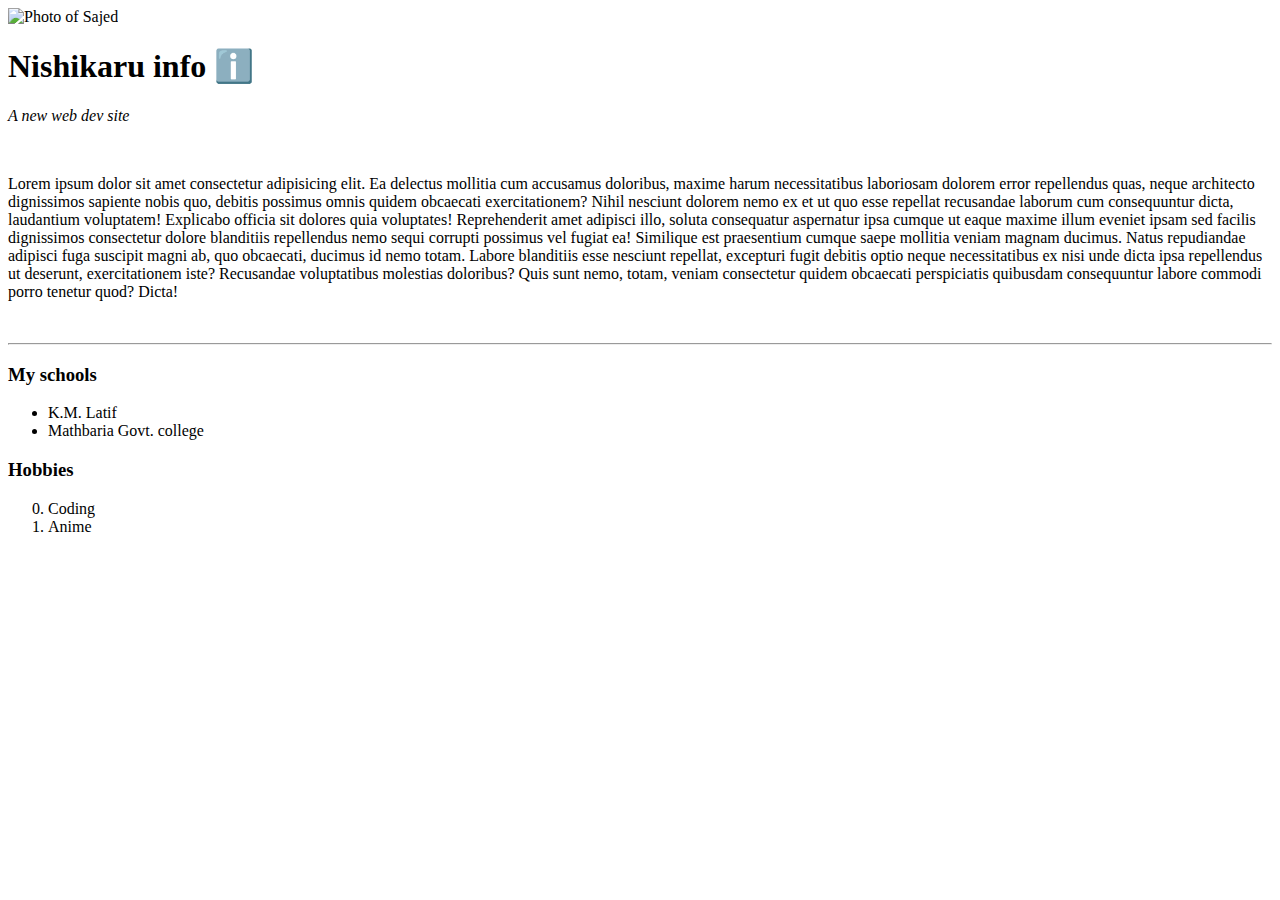
==== index.html @ 845283aa "Update index.html" ====
<!DOCTYPE html>
<html lang="en">
<head>
    <meta charset="UTF-8">
    <meta http-equiv="X-UA-Compatible" content="IE=edge">
    <meta name="viewport" content="width=device-width, initial-scale=1.0">
    <title>Nishikaru info ℹ️</title>
</head>
<body>
    <img src="https://scontent.fdac27-1.fna.fbcdn.net/v/t1.6435-1/p200x200/236550897_174730291323761_4196561080459261305_n.jpg?_nc_cat=110&ccb=1-5&_nc_sid=7206a8&_nc_eui2=AeGRBnj-Xs9xKxYV59binbY2ySxs28VkaBnJLGzbxWRoGSnUAIA9Ia1etmxQjfMm0Ed9lMRrKSbqd8_nGdO7nsxo&_nc_ohc=IU2oWKwTY3kAX-8Z233&_nc_ht=scontent.fdac27-1.fna&oh=f51d417b902d2ca067e2b8b85eae6267&oe=6186C6EC" alt="Photo of Sajed">
    <h1>Nishikaru info ℹ️</h1>
    <p><em>A new web dev site</em></p>
    <br>
    <p>Lorem ipsum dolor sit amet consectetur adipisicing elit. Ea delectus mollitia cum accusamus doloribus, maxime harum necessitatibus laboriosam dolorem error repellendus quas, neque architecto dignissimos sapiente nobis quo, debitis possimus omnis quidem obcaecati exercitationem? Nihil nesciunt dolorem nemo ex et ut quo esse repellat recusandae laborum cum consequuntur dicta, laudantium voluptatem! Explicabo officia sit dolores quia voluptates! Reprehenderit amet adipisci illo, soluta consequatur aspernatur ipsa cumque ut eaque maxime illum eveniet ipsam sed facilis dignissimos consectetur dolore blanditiis repellendus nemo sequi corrupti possimus vel fugiat ea! Similique est praesentium cumque saepe mollitia veniam magnam ducimus. Natus repudiandae adipisci fuga suscipit magni ab, quo obcaecati, ducimus id nemo totam. Labore blanditiis esse nesciunt repellat, excepturi fugit debitis optio neque necessitatibus ex nisi unde dicta ipsa repellendus ut deserunt, exercitationem iste? Recusandae voluptatibus molestias doloribus? Quis sunt nemo, totam, veniam consectetur quidem obcaecati perspiciatis quibusdam consequuntur labore commodi porro tenetur quod? Dicta!</p>
    <br>
    <hr size="2">
    <h3>My schools</h3>
    <ul>
        <li>K.M. Latif</li>
        <li>Mathbaria Govt. college</li>
    </ul>
    <h3>Hobbies</h3>
    <ol start="0">
        <li>Coding</li>
        <li>Anime</li>
    </ol>
</body>
</html>
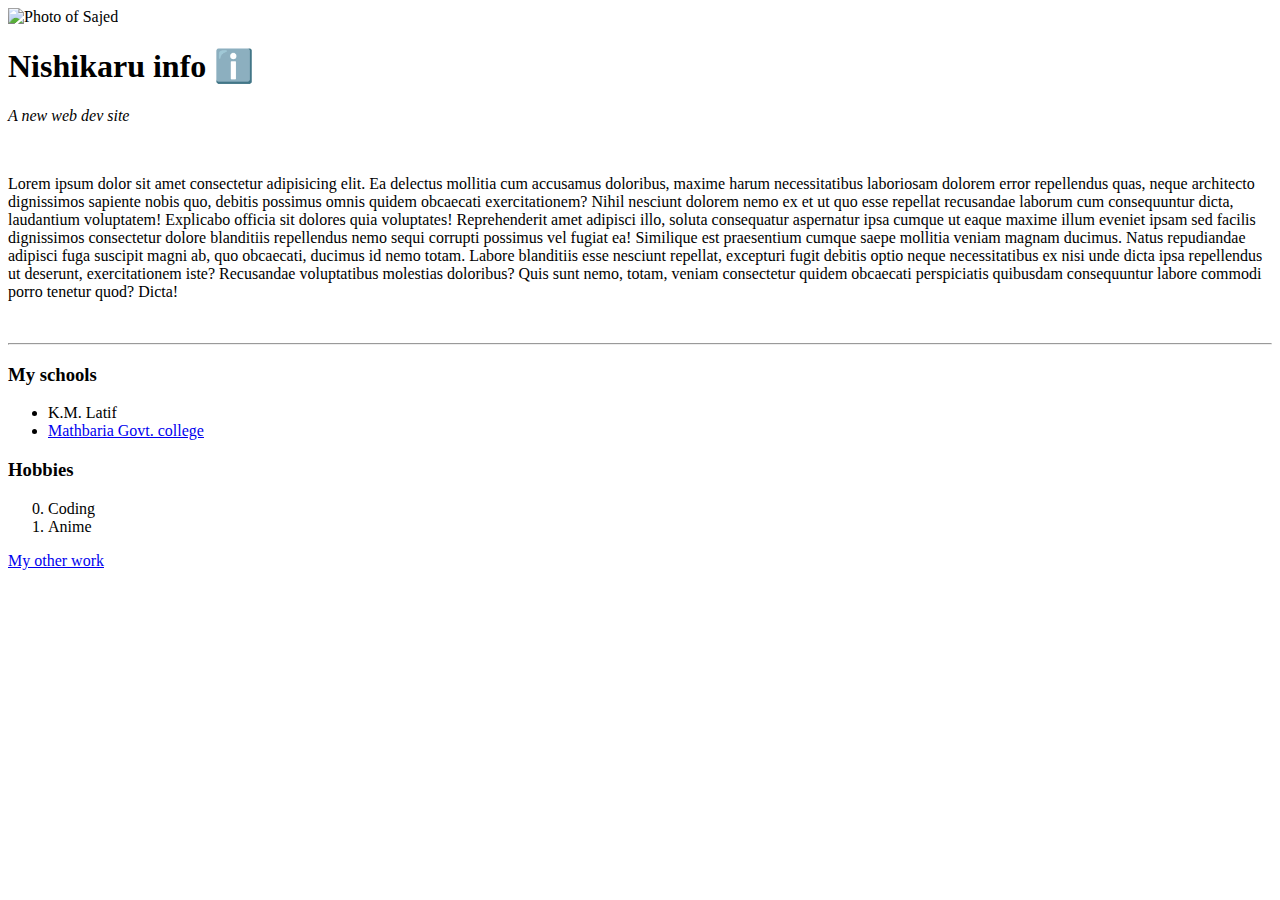
==== commit f3e4449f: "Update index.html" ====
--- a/index.html
+++ b/index.html
@@ -17,12 +17,13 @@
     <h3>My schools</h3>
     <ul>
         <li>K.M. Latif</li>
-        <li>Mathbaria Govt. college</li>
+        <li><a href="https://mathbariacollege.gov.bd/">Mathbaria Govt. college</a></li>
     </ul>
     <h3>Hobbies</h3>
     <ol start="0">
         <li>Coding</li>
         <li>Anime</li>
     </ol>
+    <a href="https://nishikaru.github.io/">My other work</a>
 </body>
 </html>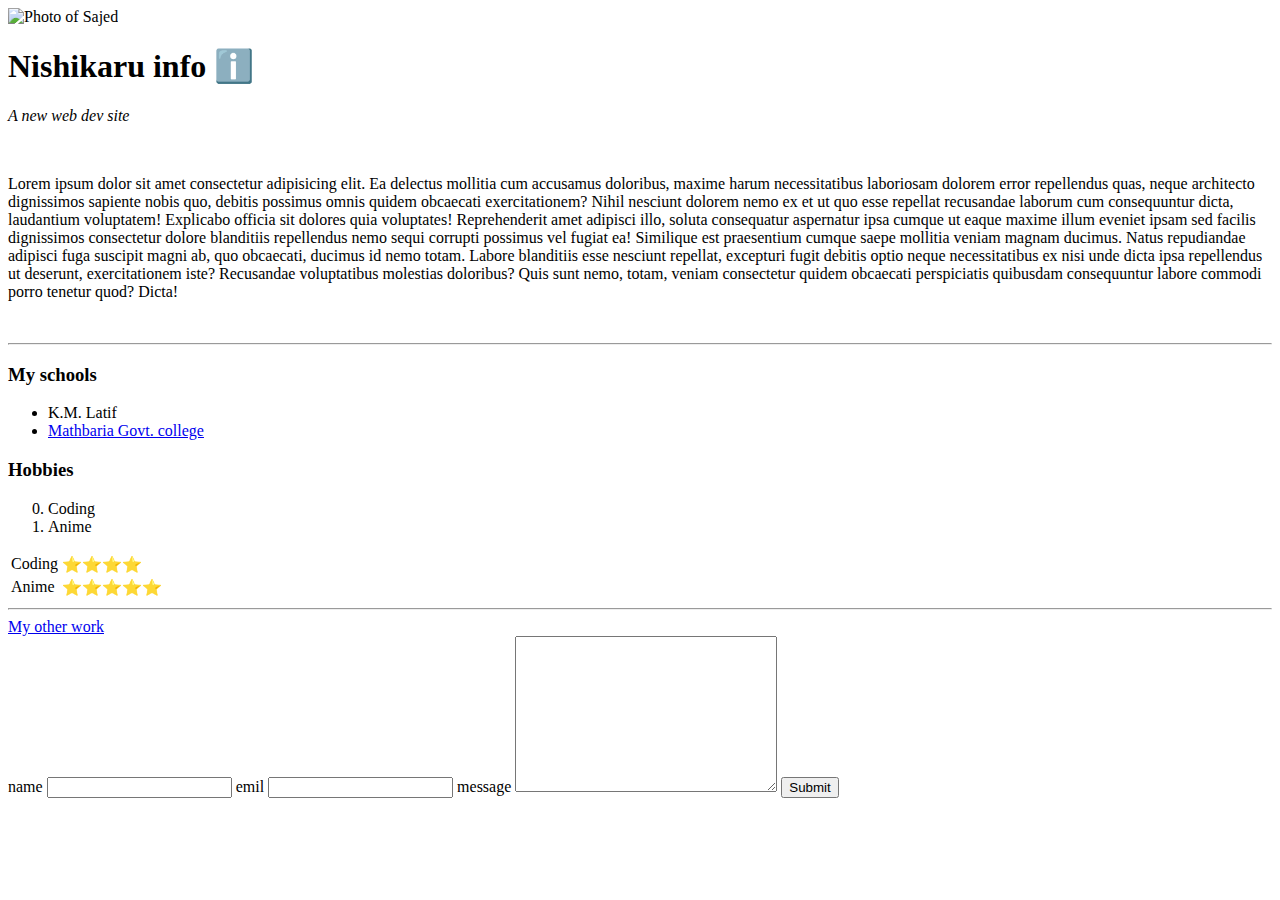
==== commit 8ab922e2: "Update index.html" ====
--- a/index.html
+++ b/index.html
@@ -24,6 +24,26 @@
         <li>Coding</li>
         <li>Anime</li>
     </ol>
+    <table>
+        <tr>
+            <td>Coding</td>
+            <td>⭐️⭐️⭐️⭐️</td>
+        </tr>
+        <tr>
+            <td>Anime</td>
+            <td>⭐️⭐️⭐️⭐️⭐️</td>
+        </tr>
+    </table>
+    <hr>
     <a href="https://nishikaru.github.io/">My other work</a>
+    <form action="mailto:mdsajed001@protonmail.com" enctype="text/plain" method="POST">
+    <label for="">name</label>
+    <input type="text" name="name">
+    <label for="">emil</label>
+    <input type="email" name="email">
+    <label for="">message</label>
+    <textarea name="message" id="" cols="30" rows="10"></textarea>
+    <input type="submit" name="">
+    </form>
 </body>
 </html>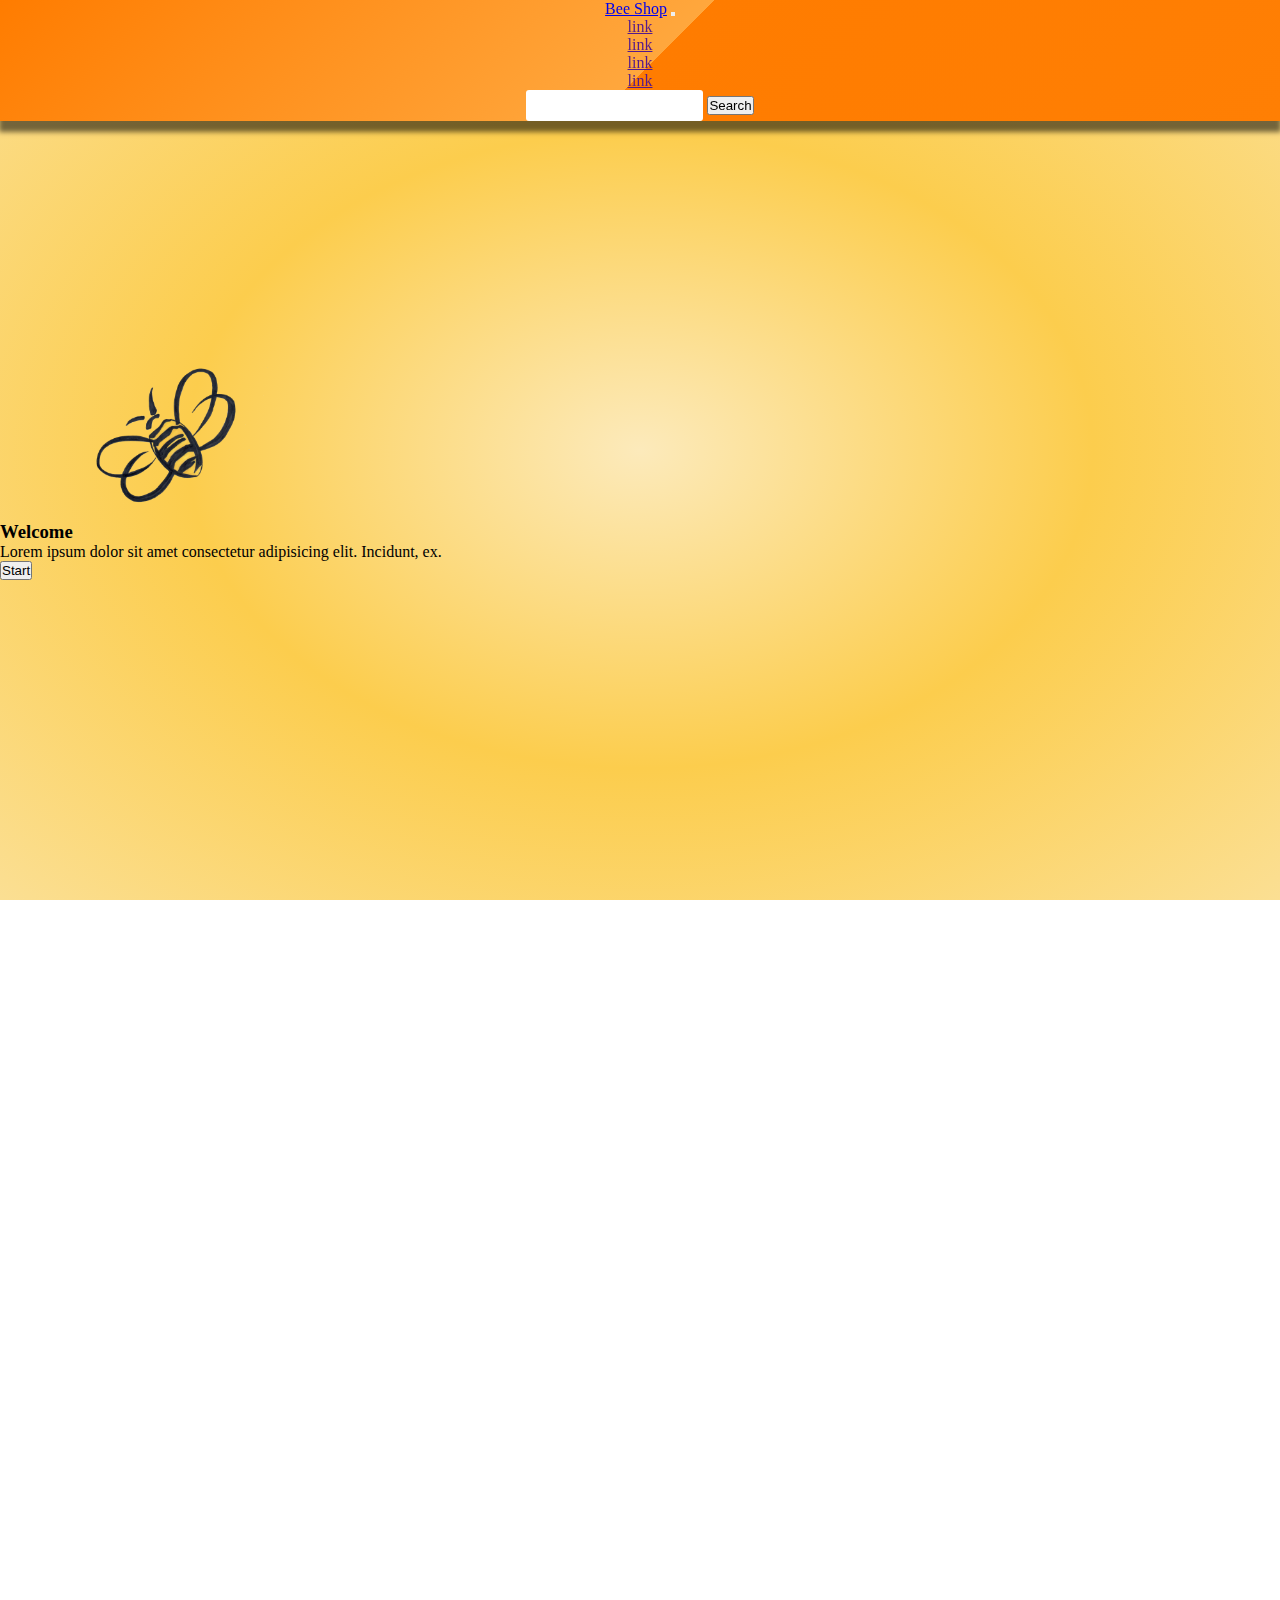
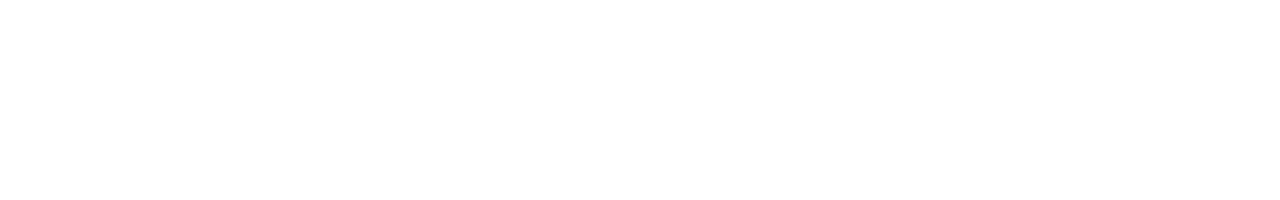
==== commit 34472293: "new site" ====
--- a/index.html
+++ b/index.html
@@ -1,49 +1,66 @@
 <!DOCTYPE html>
 <html lang="en">
 <head>
-    <meta charset="UTF-8">
-    <meta http-equiv="X-UA-Compatible" content="IE=edge">
-    <meta name="viewport" content="width=device-width, initial-scale=1.0">
-    <title>Nishikaru info ℹ️</title>
+  <meta charset="UTF-8">
+  <meta http-equiv="X-UA-Compatible" content="IE=edge">
+  <meta name="viewport" content="width=device-width, initial-scale=1.0">
+  <link rel="icon" href="./img/favicon.ico">
+  <link href="https://cdn.jsdelivr.net/npm/bootstrap@5.1.3/dist/css/bootstrap.min.css" rel="stylesheet" integrity="sha384-1BmE4kWBq78iYhFldvKuhfTAU6auU8tT94WrHftjDbrCEXSU1oBoqyl2QvZ6jIW3" crossorigin="anonymous">
+  <link rel="stylesheet" href="./css/style.css">
+  <title>Bee Shop</title>
 </head>
 <body>
-    <img src="https://scontent.fdac27-1.fna.fbcdn.net/v/t1.6435-1/p200x200/236550897_174730291323761_4196561080459261305_n.jpg?_nc_cat=110&ccb=1-5&_nc_sid=7206a8&_nc_eui2=AeGRBnj-Xs9xKxYV59binbY2ySxs28VkaBnJLGzbxWRoGSnUAIA9Ia1etmxQjfMm0Ed9lMRrKSbqd8_nGdO7nsxo&_nc_ohc=IU2oWKwTY3kAX-8Z233&_nc_ht=scontent.fdac27-1.fna&oh=f51d417b902d2ca067e2b8b85eae6267&oe=6186C6EC" alt="Photo of Sajed">
-    <h1>Nishikaru info ℹ️</h1>
-    <p><em>A new web dev site</em></p>
-    <br>
-    <p>Lorem ipsum dolor sit amet consectetur adipisicing elit. Ea delectus mollitia cum accusamus doloribus, maxime harum necessitatibus laboriosam dolorem error repellendus quas, neque architecto dignissimos sapiente nobis quo, debitis possimus omnis quidem obcaecati exercitationem? Nihil nesciunt dolorem nemo ex et ut quo esse repellat recusandae laborum cum consequuntur dicta, laudantium voluptatem! Explicabo officia sit dolores quia voluptates! Reprehenderit amet adipisci illo, soluta consequatur aspernatur ipsa cumque ut eaque maxime illum eveniet ipsam sed facilis dignissimos consectetur dolore blanditiis repellendus nemo sequi corrupti possimus vel fugiat ea! Similique est praesentium cumque saepe mollitia veniam magnam ducimus. Natus repudiandae adipisci fuga suscipit magni ab, quo obcaecati, ducimus id nemo totam. Labore blanditiis esse nesciunt repellat, excepturi fugit debitis optio neque necessitatibus ex nisi unde dicta ipsa repellendus ut deserunt, exercitationem iste? Recusandae voluptatibus molestias doloribus? Quis sunt nemo, totam, veniam consectetur quidem obcaecati perspiciatis quibusdam consequuntur labore commodi porro tenetur quod? Dicta!</p>
-    <br>
-    <hr size="2">
-    <h3>My schools</h3>
-    <ul>
-        <li>K.M. Latif</li>
-        <li><a href="https://mathbariacollege.gov.bd/">Mathbaria Govt. college</a></li>
-    </ul>
-    <h3>Hobbies</h3>
-    <ol start="0">
-        <li>Coding</li>
-        <li>Anime</li>
-    </ol>
-    <table>
-        <tr>
-            <td>Coding</td>
-            <td>⭐️⭐️⭐️⭐️</td>
-        </tr>
-        <tr>
-            <td>Anime</td>
-            <td>⭐️⭐️⭐️⭐️⭐️</td>
-        </tr>
-    </table>
-    <hr>
-    <a href="https://nishikaru.github.io/">My other work</a>
-    <form action="mailto:mdsajed001@protonmail.com" enctype="text/plain" method="POST">
-    <label for="">name</label>
-    <input type="text" name="name">
-    <label for="">emil</label>
-    <input type="email" name="email">
-    <label for="">message</label>
-    <textarea name="message" id="" cols="30" rows="10"></textarea>
-    <input type="submit" name="">
-    </form>
+  <section class="firstlook"> 
+    <div>
+      <nav class="cnav navbar navbar-expand-lg navbar-light">
+        <div class="container">
+          <a href="#" class="navbar-brand"> <i class="fab fa-forumbee"></i> Bee Shop</a>
+          <button class="navbar-toggler" type="button" data-bs-toggle="collapse" data-bs-target="#manu" aria-controls="navbarScroll" aria-expanded="false" aria-label="Toggle navigation">
+            <span class="navbar-toggler-icon"></span>
+          </button>
+          <div class="collapse navbar-collapse ms-auto" id="manu">
+            <ul class="navbar-nav ms-auto">
+              <li class="nav-item"><a class="nav-link" href="">link</a></li>
+              <li class="nav-item"><a class="nav-link" href="">link</a></li>
+              <li class="nav-item"><a class="nav-link" href="">link</a></li>
+              <li class="nav-item"><a class="nav-link" href="">link</a></li>
+            </ul>
+            <form action="">
+              <input class="cinput m-1" type="search">
+              <input class="btn btn-md btn-primary" type="submit" value="Search">
+            </form>
+          </div>
+        </div>
+      </nav>
+    </div>
+    <div>
+      <div class="container ">
+        <div class="cfirst">
+
+          <div class="row">
+            <div class="cmt col-lg-6">
+              <h3>  Welcome <img src="./img/bee-sticker--600x600.png" alt=""> </h3>
+              <p>Lorem ipsum dolor sit amet consectetur adipisicing elit. Incidunt, ex.</p>
+              <button class="btn btn-primary mb-5">
+                Start
+              </button>
+            </div>
+            <div class=" col-lg-6">
+              <img class="posterimg" src="https://images.pexels.com/photos/5632382/pexels-photo-5632382.jpeg?auto=compress&cs=tinysrgb&h=750&w=1260" alt="">
+            </div>
+          </div>
+        </div>
+          <div>
+            
+          </div>
+        </div>
+      </div>
+    </section>
+    <section class="seclook">
+
+  </section>
+  <script src="https://kit.fontawesome.com/9b41f117ce.js" crossorigin="anonymous"></script>
+  <script src="https://cdn.jsdelivr.net/npm/@popperjs/core@2.10.2/dist/umd/popper.min.js" integrity="sha384-7+zCNj/IqJ95wo16oMtfsKbZ9ccEh31eOz1HGyDuCQ6wgnyJNSYdrPa03rtR1zdB" crossorigin="anonymous"></script>
+<script src="https://cdn.jsdelivr.net/npm/bootstrap@5.1.3/dist/js/bootstrap.min.js" integrity="sha384-QJHtvGhmr9XOIpI6YVutG+2QOK9T+ZnN4kzFN1RtK3zEFEIsxhlmWl5/YESvpZ13" crossorigin="anonymous"></script>
 </body>
 </html>--- a/css/style.css
+++ b/css/style.css
@@ -0,0 +1,69 @@
+*{
+  margin: 0;
+  padding: 0;
+  box-sizing: border-box;
+  text-align: center;
+}
+
+/* firstlook.........................  */
+.firstlook{
+  height: auto;
+  min-height: 100vh;
+  background: #fceabb;
+background: -moz-radial-gradient(center, ellipse cover,  #fceabb 0%, #fccd4d 50%, #fbdf93 100%);
+background: -webkit-radial-gradient(center, ellipse cover,  #fceabb 0%,#fccd4d 50%,#fbdf93 100%);
+background: radial-gradient(ellipse at center,  #fceabb 0%,#fccd4d 50%,#fbdf93 100%);
+filter: progid:DXImageTransform.Microsoft.gradient( startColorstr='#fceabb', endColorstr='#fbdf93',GradientType=1 );
+
+}
+.fa-forumbee{
+  color: #fbdf93;
+}
+.cnav{
+  background: #ffb76b;
+background: -moz-linear-gradient(-45deg,  #ffb76b 0%, #ff7c00 0%, #ffa73d 51%, #ff7c00 51%, #ff7f04 100%);
+background: -webkit-linear-gradient(-45deg,  #ffb76b 0%,#ff7c00 0%,#ffa73d 51%,#ff7c00 51%,#ff7f04 100%);
+background: linear-gradient(135deg,  #ffb76b 0%,#ff7c00 0%,#ffa73d 51%,#ff7c00 51%,#ff7f04 100%);
+filter: progid:DXImageTransform.Microsoft.gradient( startColorstr='#ffb76b', endColorstr='#ff7f04',GradientType=1 );
+box-shadow: 0px 10px 5px 1px rgba(0,0,0,0.54);
+-webkit-box-shadow: 0px 10px 5px 1px rgba(0,0,0,0.54);
+-moz-box-shadow: 0px 10px 5px 1px rgba(0,0,0,0.54);
+position: fixed;
+top: 0px;
+width: 100%;
+}
+.posterimg{
+  height: 50vh;
+  border-radius: 5px;
+}
+.cfirst{
+
+}
+.cmt img{
+  width: 15%;
+}
+.cinput{
+  height: 2.3em;
+  border-radius: 3px;
+  border: none;
+  display: inline-block;
+}
+.cmt{
+  margin-top: 2cm;
+}
+@media ( min-width:768px ) {
+  .cfirst{
+    padding-top: 30vh;
+  }
+  .cmt{
+    text-align: left;
+  }
+  .cmt h3,p {
+    text-align: left;
+  }
+}
+/* seclook......................  */
+
+.seclook{
+  min-height: 100vh;
+}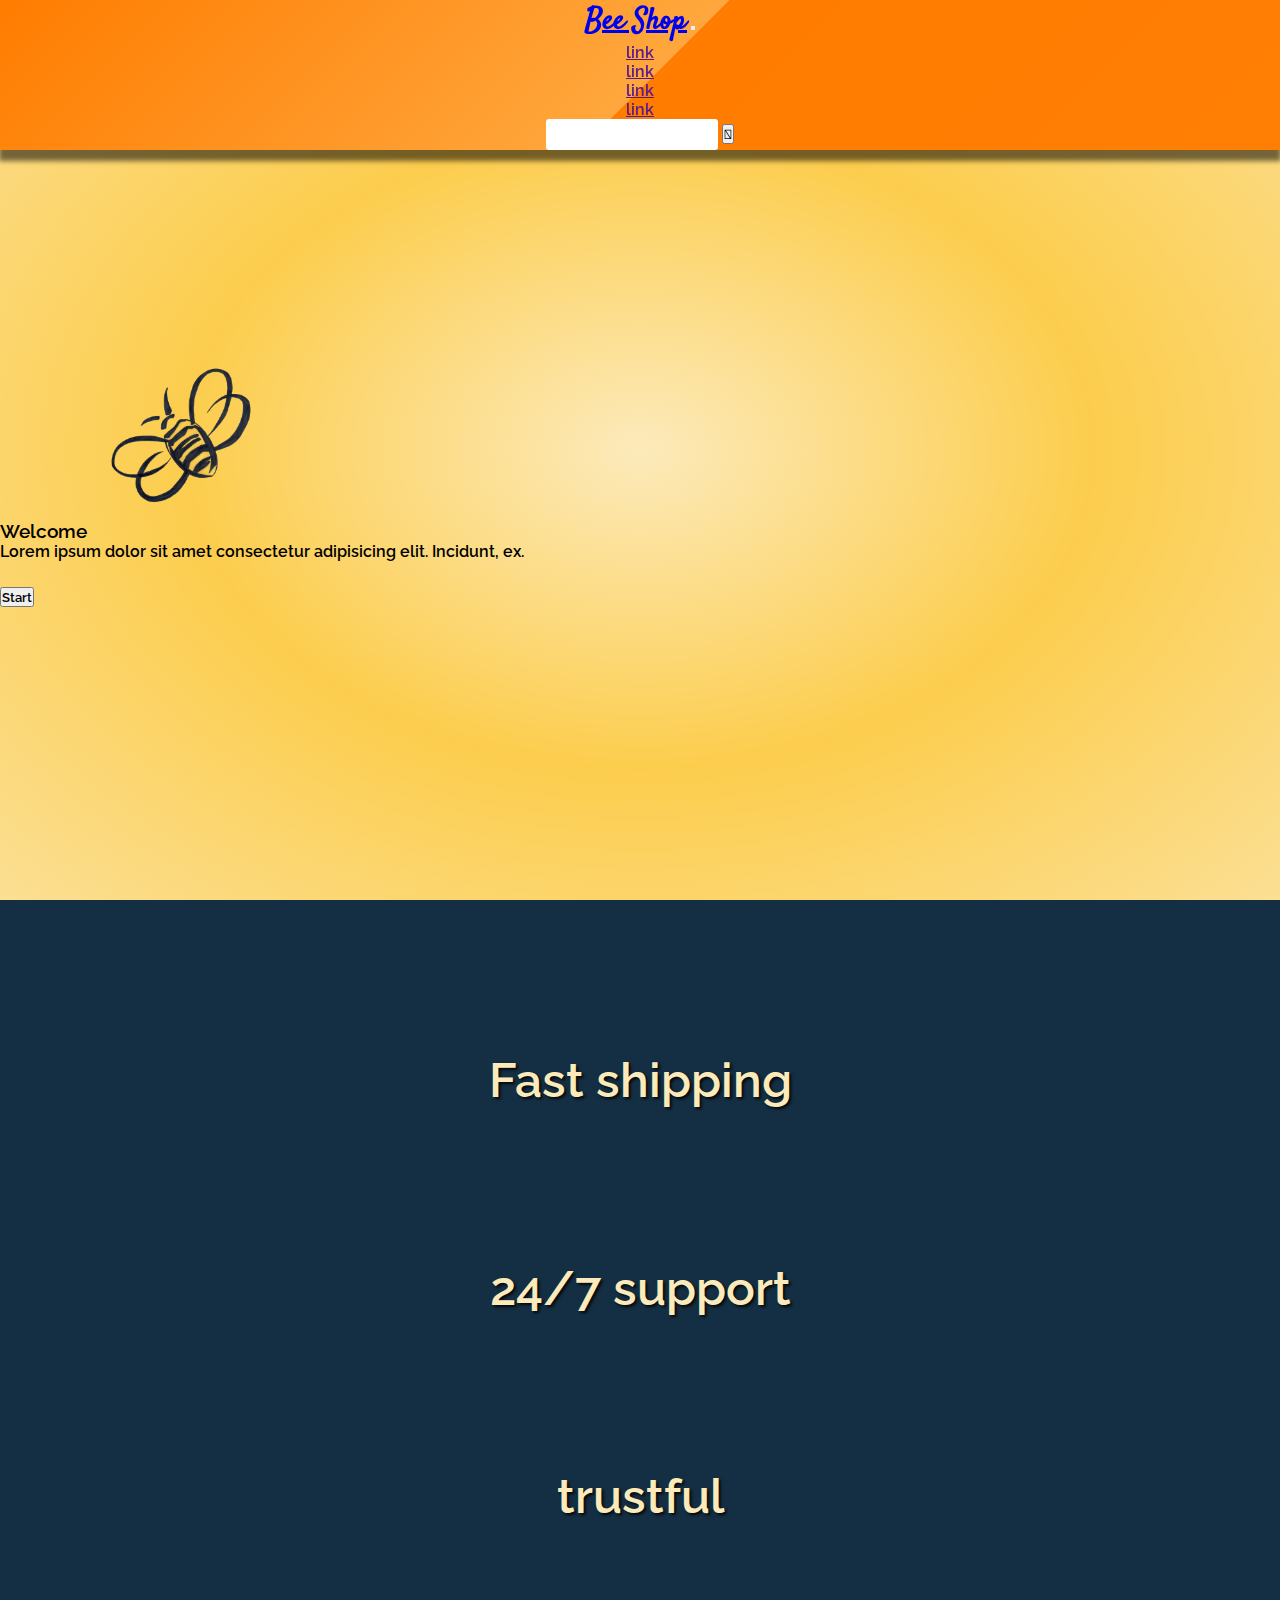
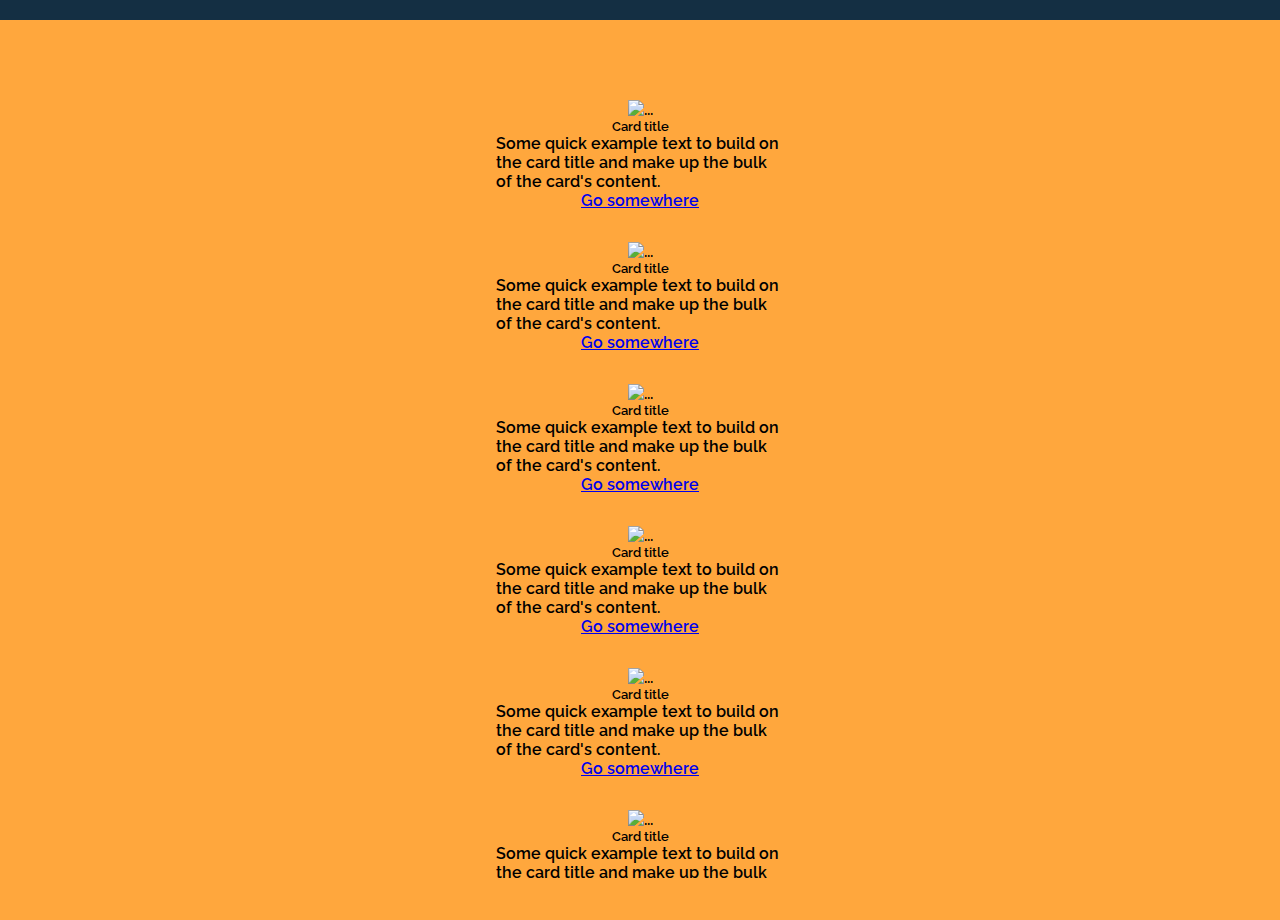
==== commit 4c280a26: "new" ====
--- a/index.html
+++ b/index.html
@@ -27,7 +27,7 @@
             </ul>
             <form action="">
               <input class="cinput m-1" type="search">
-              <input class="btn btn-md btn-primary" type="submit" value="Search">
+              <input class="btn btn-lg btn-primary  fas fa-search" type="submit" value="&#xf002">
             </form>
           </div>
         </div>
@@ -41,12 +41,12 @@
             <div class="cmt col-lg-6">
               <h3>  Welcome <img src="./img/bee-sticker--600x600.png" alt=""> </h3>
               <p>Lorem ipsum dolor sit amet consectetur adipisicing elit. Incidunt, ex.</p>
-              <button class="btn btn-primary mb-5">
+              <button class=" startBtn btn btn-primary mb-5">
                 Start
               </button>
             </div>
             <div class=" col-lg-6">
-              <img class="posterimg" src="https://images.pexels.com/photos/5632382/pexels-photo-5632382.jpeg?auto=compress&cs=tinysrgb&h=750&w=1260" alt="">
+              <img class="posterimg" src="https://images.pexels.com/photos/7843981/pexels-photo-7843981.jpeg?auto=compress&cs=tinysrgb&dpr=2&h=750&w=1260" alt="">
             </div>
           </div>
         </div>
@@ -57,7 +57,145 @@
       </div>
     </section>
     <section class="seclook">
-
+      <div>
+        <div class="row">
+          <div class="helpcon col-lg-4"><i class="fas fa-shipping-fast"></i><br>Fast shipping</div>
+          <div class="helpcon col-lg-4"><i class="fas fa-headset"></i><br>24/7 support</div>
+          <div class="helpcon col-lg-4"><i class="fas fa-hands-helping"></i><br>trustful</div>
+        </div>
+      </div>
+  </section>
+  <section class="productssec">
+    <div>
+      <div class="container productcont">
+        <div class="row">
+          <div class="cCards col-lg-4">
+            <div class="card" style="width: 18rem;">
+              <img src="https://images.pexels.com/photos/9995702/pexels-photo-9995702.jpeg?auto=compress&cs=tinysrgb&dpr=2&h=750&w=1260" class="card-img-top" alt="...">
+              <div class="card-body">
+                <h5 class="card-title">Card title</h5>
+                <p class="card-text">Some quick example text to build on the card title and make up the bulk of the card's content.</p>
+                <a href="#" class="btn btn-primary">Go somewhere</a>
+              </div>
+            </div>
+          </div>
+          <div class="cCards col-lg-4">
+            <div class="card" style="width: 18rem;">
+              <img src="https://images.pexels.com/photos/10187883/pexels-photo-10187883.jpeg?auto=compress&cs=tinysrgb&dpr=1&w=500" class="card-img-top" alt="...">
+              <div class="card-body">
+                <h5 class="card-title">Card title</h5>
+                <p class="card-text">Some quick example text to build on the card title and make up the bulk of the card's content.</p>
+                <a href="#" class="btn btn-primary">Go somewhere</a>
+              </div>
+            </div>
+          </div>
+          <div class="cCards col-lg-4">
+            <div class="card" style="width: 18rem;">
+              <img src="https://images.pexels.com/photos/2399840/pexels-photo-2399840.jpeg?auto=compress&cs=tinysrgb&dpr=2&h=750&w=1260" class="card-img-top" alt="...">
+              <div class="card-body">
+                <h5 class="card-title">Card title</h5>
+                <p class="card-text">Some quick example text to build on the card title and make up the bulk of the card's content.</p>
+                <a href="#" class="btn btn-primary">Go somewhere</a>
+              </div>
+            </div>
+          </div>
+
+          <div class="cCards col-lg-4">
+            <div class="card" style="width: 18rem;">
+              <img src="https://images.pexels.com/photos/9995702/pexels-photo-9995702.jpeg?auto=compress&cs=tinysrgb&dpr=2&h=750&w=1260" class="card-img-top" alt="...">
+              <div class="card-body">
+                <h5 class="card-title">Card title</h5>
+                <p class="card-text">Some quick example text to build on the card title and make up the bulk of the card's content.</p>
+                <a href="#" class="btn btn-primary">Go somewhere</a>
+              </div>
+            </div>
+          </div>
+          <div class="cCards col-lg-4">
+            <div class="card" style="width: 18rem;">
+              <img src="https://images.pexels.com/photos/10187883/pexels-photo-10187883.jpeg?auto=compress&cs=tinysrgb&dpr=1&w=500" class="card-img-top" alt="...">
+              <div class="card-body">
+                <h5 class="card-title">Card title</h5>
+                <p class="card-text">Some quick example text to build on the card title and make up the bulk of the card's content.</p>
+                <a href="#" class="btn btn-primary">Go somewhere</a>
+              </div>
+            </div>
+          </div>
+          <div class="cCards col-lg-4">
+            <div class="card" style="width: 18rem;">
+              <img src="https://images.pexels.com/photos/2399840/pexels-photo-2399840.jpeg?auto=compress&cs=tinysrgb&dpr=2&h=750&w=1260" class="card-img-top" alt="...">
+              <div class="card-body">
+                <h5 class="card-title">Card title</h5>
+                <p class="card-text">Some quick example text to build on the card title and make up the bulk of the card's content.</p>
+                <a href="#" class="btn btn-primary">Go somewhere</a>
+              </div>
+            </div>
+          </div>
+
+          <div class="cCards col-lg-4">
+            <div class="card" style="width: 18rem;">
+              <img src="https://images.pexels.com/photos/9995702/pexels-photo-9995702.jpeg?auto=compress&cs=tinysrgb&dpr=2&h=750&w=1260" class="card-img-top" alt="...">
+              <div class="card-body">
+                <h5 class="card-title">Card title</h5>
+                <p class="card-text">Some quick example text to build on the card title and make up the bulk of the card's content.</p>
+                <a href="#" class="btn btn-primary">Go somewhere</a>
+              </div>
+            </div>
+          </div>
+          <div class="cCards col-lg-4">
+            <div class="card" style="width: 18rem;">
+              <img src="https://images.pexels.com/photos/10187883/pexels-photo-10187883.jpeg?auto=compress&cs=tinysrgb&dpr=1&w=500" class="card-img-top" alt="...">
+              <div class="card-body">
+                <h5 class="card-title">Card title</h5>
+                <p class="card-text">Some quick example text to build on the card title and make up the bulk of the card's content.</p>
+                <a href="#" class="btn btn-primary">Go somewhere</a>
+              </div>
+            </div>
+          </div>
+          <div class="cCards col-lg-4">
+            <div class="card" style="width: 18rem;">
+              <img src="https://images.pexels.com/photos/2399840/pexels-photo-2399840.jpeg?auto=compress&cs=tinysrgb&dpr=2&h=750&w=1260" class="card-img-top" alt="...">
+              <div class="card-body">
+                <h5 class="card-title">Card title</h5>
+                <p class="card-text">Some quick example text to build on the card title and make up the bulk of the card's content.</p>
+                <a href="#" class="btn btn-primary">Go somewhere</a>
+              </div>
+            </div>
+          </div>
+
+          <div class="cCards col-lg-4">
+            <div class="card" style="width: 18rem;">
+              <img src="https://images.pexels.com/photos/9995702/pexels-photo-9995702.jpeg?auto=compress&cs=tinysrgb&dpr=2&h=750&w=1260" class="card-img-top" alt="...">
+              <div class="card-body">
+                <h5 class="card-title">Card title</h5>
+                <p class="card-text">Some quick example text to build on the card title and make up the bulk of the card's content.</p>
+                <a href="#" class="btn btn-primary">Go somewhere</a>
+              </div>
+            </div>
+          </div>
+          <div class="cCards col-lg-4">
+            <div class="card" style="width: 18rem;">
+              <img src="https://images.pexels.com/photos/10187883/pexels-photo-10187883.jpeg?auto=compress&cs=tinysrgb&dpr=1&w=500" class="card-img-top" alt="...">
+              <div class="card-body">
+                <h5 class="card-title">Card title</h5>
+                <p class="card-text">Some quick example text to build on the card title and make up the bulk of the card's content.</p>
+                <a href="#" class="btn btn-primary">Go somewhere</a>
+              </div>
+            </div>
+          </div>
+          <div class="cCards col-lg-4">
+            <div class="card" style="width: 18rem;">
+              <img src="https://images.pexels.com/photos/2399840/pexels-photo-2399840.jpeg?auto=compress&cs=tinysrgb&dpr=2&h=750&w=1260" class="card-img-top" alt="...">
+              <div class="card-body">
+                <h5 class="card-title">Card title</h5>
+                <p class="card-text">Some quick example text to build on the card title and make up the bulk of the card's content.</p>
+                <a href="#" class="btn btn-primary">Go somewhere</a>
+              </div>
+            </div>
+          </div>
+
+        </div>
+      </div>
+    </div>
   </section>
   <script src="https://kit.fontawesome.com/9b41f117ce.js" crossorigin="anonymous"></script>
   <script src="https://cdn.jsdelivr.net/npm/@popperjs/core@2.10.2/dist/umd/popper.min.js" integrity="sha384-7+zCNj/IqJ95wo16oMtfsKbZ9ccEh31eOz1HGyDuCQ6wgnyJNSYdrPa03rtR1zdB" crossorigin="anonymous"></script>
--- a/css/style.css
+++ b/css/style.css
@@ -1,8 +1,13 @@
+@import url('https://fonts.googleapis.com/css2?family=Satisfy&display=swap');
+@import url('https://fonts.googleapis.com/css2?family=Raleway:ital,wght@1,200&display=swap');
+
 *{
   margin: 0;
   padding: 0;
   box-sizing: border-box;
   text-align: center;
+  font-family: 'Raleway', sans-serif;
+  font-weight: 600;
 }
 
 /* firstlook.........................  */
@@ -31,6 +36,12 @@
 position: fixed;
 top: 0px;
 width: 100%;
+z-index: 100;
+}
+.navbar-brand{
+  font-family: 'Satisfy', cursive;
+  font-weight: 600;
+  font-size: 30px;
 }
 .posterimg{
   height: 50vh;
@@ -51,6 +62,9 @@
 .cmt{
   margin-top: 2cm;
 }
+.startBtn{
+  margin: 2em 0;
+}
 @media ( min-width:768px ) {
   .cfirst{
     padding-top: 30vh;
@@ -65,5 +79,40 @@
 /* seclook......................  */
 
 .seclook{
-  min-height: 100vh;
+  min-height: 30vh;
+  background-color: #142F43;
+  overflow: hidden;
+}
+.helpcon{
+  color: #fceabb;
+  font-size: 3rem;
+  margin: 2em 0;
+  text-shadow: 2px 2px 3px rgba(0,0,0,0.84);
+}
+/* productssec......................  */
+
+.productssec{
+  height: 100vh;
+  background-color: #ffa73d;
+  padding: 3em;
+}
+.productcont{
+  height: 90vh;
+  overflow-y: auto;
+
+}
+.cCards{
+
+}
+.card-img-top{
+  height: 40vh;
+  transition: 100ms ease-in;
+}
+.card-img-top:hover{
+  margin-top: 1em;
+  margin-left: 1em;
+}
+.card{
+  margin: auto;
+  margin-top: 2em;
 }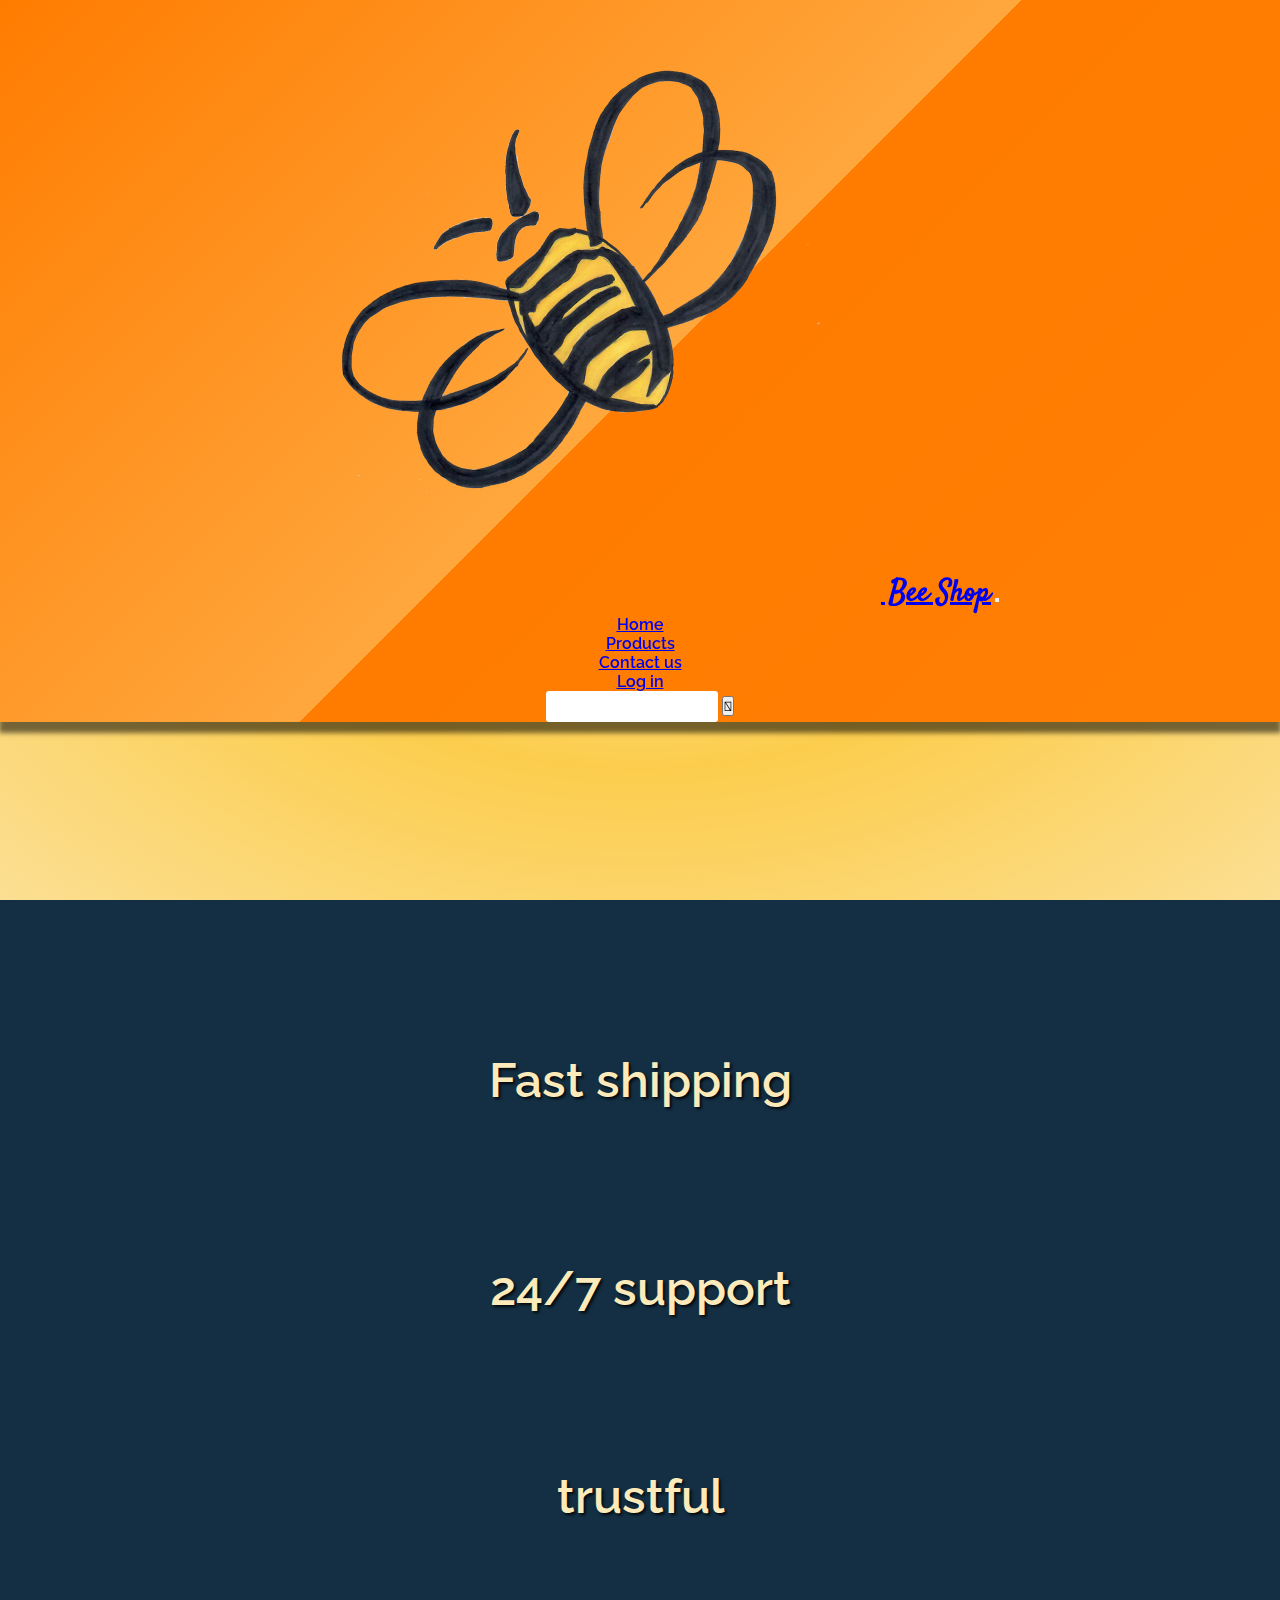
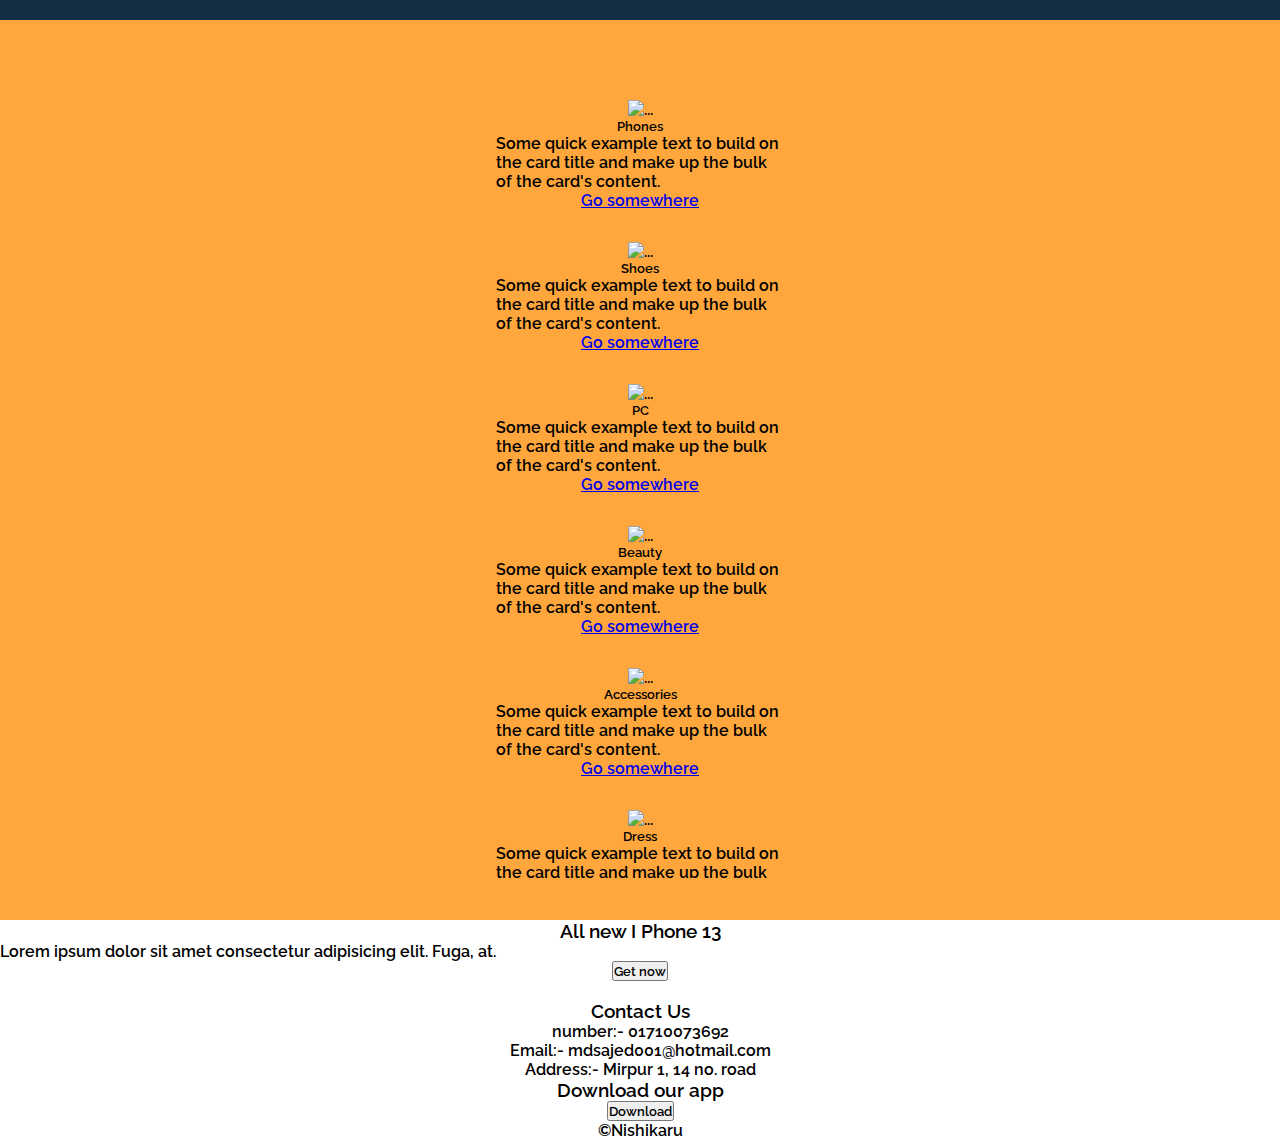
==== commit 61a05390: "Update index.html" ====
--- a/index.html
+++ b/index.html
@@ -10,20 +10,20 @@
   <title>Bee Shop</title>
 </head>
 <body>
-  <section class="firstlook"> 
+  <section class="firstlook" id="home"> 
     <div>
       <nav class="cnav navbar navbar-expand-lg navbar-light">
         <div class="container">
-          <a href="#" class="navbar-brand"> <i class="fab fa-forumbee"></i> Bee Shop</a>
+          <a href="#" class="navbar-brand"><img src="./img/bee-sticker--600x600.png" alt=""> Bee Shop</a>
           <button class="navbar-toggler" type="button" data-bs-toggle="collapse" data-bs-target="#manu" aria-controls="navbarScroll" aria-expanded="false" aria-label="Toggle navigation">
             <span class="navbar-toggler-icon"></span>
           </button>
           <div class="collapse navbar-collapse ms-auto" id="manu">
             <ul class="navbar-nav ms-auto">
-              <li class="nav-item"><a class="nav-link" href="">link</a></li>
-              <li class="nav-item"><a class="nav-link" href="">link</a></li>
-              <li class="nav-item"><a class="nav-link" href="">link</a></li>
-              <li class="nav-item"><a class="nav-link" href="">link</a></li>
+              <li class="nav-item"><a class="nav-link" href="#home">Home</a></li>
+              <li class="nav-item"><a class="nav-link" href="#Products">Products</a></li>
+              <li class="nav-item"><a class="nav-link" href="#Contact">Contact us</a></li>
+              <li class="nav-item"><a class="nav-link" href="#">Log in </a></li>
             </ul>
             <form action="">
               <input class="cinput m-1" type="search">
@@ -41,7 +41,7 @@
             <div class="cmt col-lg-6">
               <h3>  Welcome <img src="./img/bee-sticker--600x600.png" alt=""> </h3>
               <p>Lorem ipsum dolor sit amet consectetur adipisicing elit. Incidunt, ex.</p>
-              <button class=" startBtn btn btn-primary mb-5">
+              <button class=" startBtn btn btn-success mb-4">
                 Start
               </button>
             </div>
@@ -65,7 +65,7 @@
         </div>
       </div>
   </section>
-  <section class="productssec">
+  <section class="productssec " id="Products">
     <div>
       <div class="container productcont">
         <div class="row">
@@ -73,7 +73,7 @@
             <div class="card" style="width: 18rem;">
               <img src="https://images.pexels.com/photos/9995702/pexels-photo-9995702.jpeg?auto=compress&cs=tinysrgb&dpr=2&h=750&w=1260" class="card-img-top" alt="...">
               <div class="card-body">
-                <h5 class="card-title">Card title</h5>
+                <h5 class="card-title">Phones </h5>
                 <p class="card-text">Some quick example text to build on the card title and make up the bulk of the card's content.</p>
                 <a href="#" class="btn btn-primary">Go somewhere</a>
               </div>
@@ -83,7 +83,7 @@
             <div class="card" style="width: 18rem;">
               <img src="https://images.pexels.com/photos/10187883/pexels-photo-10187883.jpeg?auto=compress&cs=tinysrgb&dpr=1&w=500" class="card-img-top" alt="...">
               <div class="card-body">
-                <h5 class="card-title">Card title</h5>
+                <h5 class="card-title">Shoes  </h5>
                 <p class="card-text">Some quick example text to build on the card title and make up the bulk of the card's content.</p>
                 <a href="#" class="btn btn-primary">Go somewhere</a>
               </div>
@@ -93,106 +93,159 @@
             <div class="card" style="width: 18rem;">
               <img src="https://images.pexels.com/photos/2399840/pexels-photo-2399840.jpeg?auto=compress&cs=tinysrgb&dpr=2&h=750&w=1260" class="card-img-top" alt="...">
               <div class="card-body">
-                <h5 class="card-title">Card title</h5>
-                <p class="card-text">Some quick example text to build on the card title and make up the bulk of the card's content.</p>
-                <a href="#" class="btn btn-primary">Go somewhere</a>
-              </div>
-            </div>
-          </div>
-
-          <div class="cCards col-lg-4">
-            <div class="card" style="width: 18rem;">
-              <img src="https://images.pexels.com/photos/9995702/pexels-photo-9995702.jpeg?auto=compress&cs=tinysrgb&dpr=2&h=750&w=1260" class="card-img-top" alt="...">
-              <div class="card-body">
-                <h5 class="card-title">Card title</h5>
-                <p class="card-text">Some quick example text to build on the card title and make up the bulk of the card's content.</p>
-                <a href="#" class="btn btn-primary">Go somewhere</a>
-              </div>
-            </div>
-          </div>
-          <div class="cCards col-lg-4">
-            <div class="card" style="width: 18rem;">
-              <img src="https://images.pexels.com/photos/10187883/pexels-photo-10187883.jpeg?auto=compress&cs=tinysrgb&dpr=1&w=500" class="card-img-top" alt="...">
-              <div class="card-body">
-                <h5 class="card-title">Card title</h5>
-                <p class="card-text">Some quick example text to build on the card title and make up the bulk of the card's content.</p>
-                <a href="#" class="btn btn-primary">Go somewhere</a>
-              </div>
-            </div>
-          </div>
-          <div class="cCards col-lg-4">
-            <div class="card" style="width: 18rem;">
-              <img src="https://images.pexels.com/photos/2399840/pexels-photo-2399840.jpeg?auto=compress&cs=tinysrgb&dpr=2&h=750&w=1260" class="card-img-top" alt="...">
-              <div class="card-body">
-                <h5 class="card-title">Card title</h5>
-                <p class="card-text">Some quick example text to build on the card title and make up the bulk of the card's content.</p>
-                <a href="#" class="btn btn-primary">Go somewhere</a>
-              </div>
-            </div>
-          </div>
-
-          <div class="cCards col-lg-4">
-            <div class="card" style="width: 18rem;">
-              <img src="https://images.pexels.com/photos/9995702/pexels-photo-9995702.jpeg?auto=compress&cs=tinysrgb&dpr=2&h=750&w=1260" class="card-img-top" alt="...">
-              <div class="card-body">
-                <h5 class="card-title">Card title</h5>
-                <p class="card-text">Some quick example text to build on the card title and make up the bulk of the card's content.</p>
-                <a href="#" class="btn btn-primary">Go somewhere</a>
-              </div>
-            </div>
-          </div>
-          <div class="cCards col-lg-4">
-            <div class="card" style="width: 18rem;">
-              <img src="https://images.pexels.com/photos/10187883/pexels-photo-10187883.jpeg?auto=compress&cs=tinysrgb&dpr=1&w=500" class="card-img-top" alt="...">
-              <div class="card-body">
-                <h5 class="card-title">Card title</h5>
-                <p class="card-text">Some quick example text to build on the card title and make up the bulk of the card's content.</p>
-                <a href="#" class="btn btn-primary">Go somewhere</a>
-              </div>
-            </div>
-          </div>
-          <div class="cCards col-lg-4">
-            <div class="card" style="width: 18rem;">
-              <img src="https://images.pexels.com/photos/2399840/pexels-photo-2399840.jpeg?auto=compress&cs=tinysrgb&dpr=2&h=750&w=1260" class="card-img-top" alt="...">
-              <div class="card-body">
-                <h5 class="card-title">Card title</h5>
-                <p class="card-text">Some quick example text to build on the card title and make up the bulk of the card's content.</p>
-                <a href="#" class="btn btn-primary">Go somewhere</a>
-              </div>
-            </div>
-          </div>
-
-          <div class="cCards col-lg-4">
-            <div class="card" style="width: 18rem;">
-              <img src="https://images.pexels.com/photos/9995702/pexels-photo-9995702.jpeg?auto=compress&cs=tinysrgb&dpr=2&h=750&w=1260" class="card-img-top" alt="...">
-              <div class="card-body">
-                <h5 class="card-title">Card title</h5>
-                <p class="card-text">Some quick example text to build on the card title and make up the bulk of the card's content.</p>
-                <a href="#" class="btn btn-primary">Go somewhere</a>
-              </div>
-            </div>
-          </div>
-          <div class="cCards col-lg-4">
-            <div class="card" style="width: 18rem;">
-              <img src="https://images.pexels.com/photos/10187883/pexels-photo-10187883.jpeg?auto=compress&cs=tinysrgb&dpr=1&w=500" class="card-img-top" alt="...">
-              <div class="card-body">
-                <h5 class="card-title">Card title</h5>
-                <p class="card-text">Some quick example text to build on the card title and make up the bulk of the card's content.</p>
-                <a href="#" class="btn btn-primary">Go somewhere</a>
-              </div>
-            </div>
-          </div>
-          <div class="cCards col-lg-4">
-            <div class="card" style="width: 18rem;">
-              <img src="https://images.pexels.com/photos/2399840/pexels-photo-2399840.jpeg?auto=compress&cs=tinysrgb&dpr=2&h=750&w=1260" class="card-img-top" alt="...">
-              <div class="card-body">
-                <h5 class="card-title">Card title</h5>
-                <p class="card-text">Some quick example text to build on the card title and make up the bulk of the card's content.</p>
-                <a href="#" class="btn btn-primary">Go somewhere</a>
-              </div>
-            </div>
-          </div>
-
+                <h5 class="card-title">PC</h5>
+                <p class="card-text">Some quick example text to build on the card title and make up the bulk of the card's content.</p>
+                <a href="#" class="btn btn-primary">Go somewhere</a>
+              </div>
+            </div>
+          </div>
+
+          <div class="cCards col-lg-4">
+            <div class="card" style="width: 18rem;">
+              <img src="https://images.pexels.com/photos/3993398/pexels-photo-3993398.jpeg?auto=compress&cs=tinysrgb&dpr=1&w=500" class="card-img-top" alt="...">
+              <div class="card-body">
+                <h5 class="card-title">Beauty </h5>
+                <p class="card-text">Some quick example text to build on the card title and make up the bulk of the card's content.</p>
+                <a href="#" class="btn btn-primary">Go somewhere</a>
+              </div>
+            </div>
+          </div>
+          <div class="cCards col-lg-4">
+            <div class="card" style="width: 18rem;">
+              <img src="https://images.pexels.com/photos/4974496/pexels-photo-4974496.jpeg?auto=compress&cs=tinysrgb&dpr=2&h=750&w=1260" class="card-img-top" alt="...">
+              <div class="card-body">
+                <h5 class="card-title">Accessories</h5>
+                <p class="card-text">Some quick example text to build on the card title and make up the bulk of the card's content.</p>
+                <a href="#" class="btn btn-primary">Go somewhere</a>
+              </div>
+            </div>
+          </div>
+          <div class="cCards col-lg-4">
+            <div class="card" style="width: 18rem;">
+              <img src="https://images.pexels.com/photos/2755612/pexels-photo-2755612.jpeg?auto=compress&cs=tinysrgb&dpr=2&h=750&w=1260" class="card-img-top" alt="...">
+              <div class="card-body">
+                <h5 class="card-title">Dress</h5>
+                <p class="card-text">Some quick example text to build on the card title and make up the bulk of the card's content.</p>
+                <a href="#" class="btn btn-primary">Go somewhere</a>
+              </div>
+            </div>
+          </div>
+
+          <div class="cCards col-lg-4">
+            <div class="card" style="width: 18rem;">
+              <img src="https://images.pexels.com/photos/6650009/pexels-photo-6650009.jpeg?auto=compress&cs=tinysrgb&dpr=1&w=500" class="card-img-top" alt="...">
+              <div class="card-body">
+                <h5 class="card-title">Bags</h5>
+                <p class="card-text">Some quick example text to build on the card title and make up the bulk of the card's content.</p>
+                <a href="#" class="btn btn-primary">Go somewhere</a>
+              </div>
+            </div>
+          </div>
+          <div class="cCards col-lg-4">
+            <div class="card" style="width: 18rem;">
+              <img src="https://images.pexels.com/photos/7314287/pexels-photo-7314287.jpeg?auto=compress&cs=tinysrgb&dpr=2&h=750&w=1260" class="card-img-top" alt="...">
+              <div class="card-body">
+                <h5 class="card-title">Fashion </h5>
+                <p class="card-text">Some quick example text to build on the card title and make up the bulk of the card's content.</p>
+                <a href="#" class="btn btn-primary">Go somewhere</a>
+              </div>
+            </div>
+          </div>
+          <div class="cCards col-lg-4">
+            <div class="card" style="width: 18rem;">
+              <img src="https://images.pexels.com/photos/315755/pexels-photo-315755.jpeg?auto=compress&cs=tinysrgb&h=750&w=1260" class="card-img-top" alt="...">
+              <div class="card-body">
+                <h5 class="card-title">Food </h5>
+                <p class="card-text">Some quick example text to build on the card title and make up the bulk of the card's content.</p>
+                <a href="#" class="btn btn-primary">Go somewhere</a>
+              </div>
+            </div>
+          </div>
+
+          <div class="cCards col-lg-4">
+            <div class="card" style="width: 18rem;">
+              <img src="https://images.pexels.com/photos/4041157/pexels-photo-4041157.jpeg?auto=compress&cs=tinysrgb&dpr=1&w=500" class="card-img-top" alt="...">
+              <div class="card-body">
+                <h5 class="card-title">Watch </h5>
+                <p class="card-text">Some quick example text to build on the card title and make up the bulk of the card's content.</p>
+                <a href="#" class="btn btn-primary">Go somewhere</a>
+              </div>
+            </div>
+          </div>
+          <div class="cCards col-lg-4">
+            <div class="card" style="width: 18rem;">
+              <img src="https://images.pexels.com/photos/10217694/pexels-photo-10217694.jpeg?auto=compress&cs=tinysrgb&dpr=2&h=750&w=1260" class="card-img-top" alt="...">
+              <div class="card-body">
+                <h5 class="card-title">Sunglass</h5>
+                <p class="card-text">Some quick example text to build on the card title and make up the bulk of the card's content.</p>
+                <a href="#" class="btn btn-primary">Go somewhere</a>
+              </div>
+            </div>
+          </div>
+          <div class="cCards col-lg-4">
+            <div class="card" style="width: 18rem;">
+              <img src="https://images.pexels.com/photos/1337753/pexels-photo-1337753.jpeg?auto=compress&cs=tinysrgb&dpr=1&w=500" class="card-img-top" alt="...">
+              <div class="card-body">
+                <h5 class="card-title">Gadget</h5>
+                <p class="card-text">Some quick example text to build on the card title and make up the bulk of the card's content.</p>
+                <a href="#" class="btn btn-primary">Go somewhere</a>
+              </div>
+            </div>
+          </div>
+
+        </div>
+      </div>
+    </div>
+  </section>
+  <section class="offersec coffer">
+    <div class="">
+      <div class="container ">
+        <div class="offer ">
+          <div class="row ">
+            <div class="col-lg-6 offerd">
+              <h3>All new I Phone 13</h3>
+              <p>Lorem ipsum dolor sit amet consectetur adipisicing elit. Fuga, at.</p>
+              <button class="btn btn-primary btn-lg">
+                Get now 
+                <i class="fas fa-arrow-right"></i>
+              </button>
+            </div>
+            <div class="col-lg-6">
+              <img class="offerposter" src="https://media-eng.dhakatribune.com/uploads/2021/11/apple-13-jpg-1636546662800.jpg" alt="">
+            </div>
+
+          </div>
+        </div>
+      </div>
+    </div>
+  </section>
+  <section class="contactsec" id="Contact">
+    <div>
+      <div>
+        <div class="container">
+          <div class="row">
+            <div class="col-lg-4 contactdiv">
+              <h3>Contact Us</h3>
+              <ul>
+                <li class="contli">number:- 01710073692</li>
+                <li class="contli">Email:- mdsajed001@hotmail.com</li>
+                <li class="contli">Address:- Mirpur 1, 14 no. road</li>
+                <!-- <li class="contli">number</li> -->
+              </ul>
+            </div>
+            <div class="col-lg-4 contactdiv">
+
+            </div>
+            <div class="col-lg-4 appdown contactdiv">
+              <h3>Download our app</h3>
+              <button class="btn btn-light"><i class="fab fa-google-play"></i> Download</button>
+            </div>
+            <div class="col contactdiv copydiv">
+
+              <p style="text-align: center;">&copy;Nishikaru</p>
+            </div>
+
+          </div>
         </div>
       </div>
     </div>
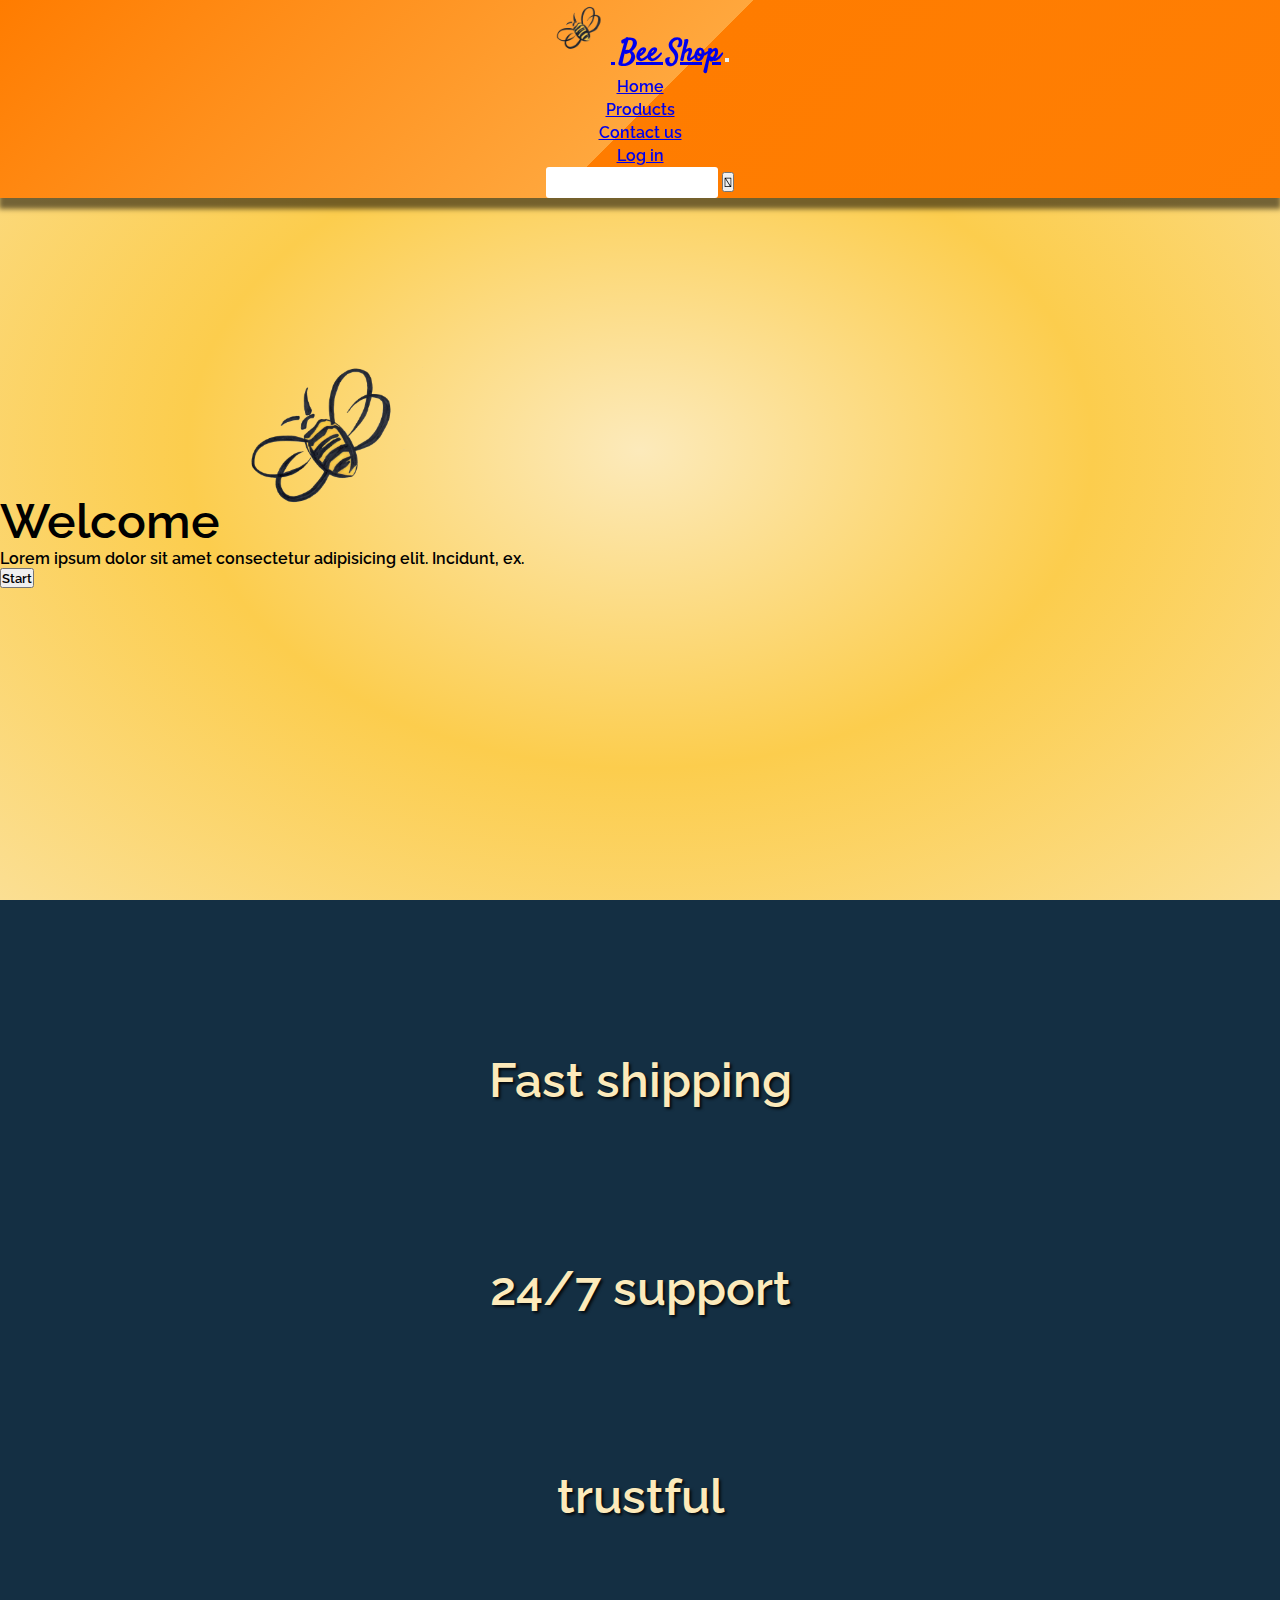
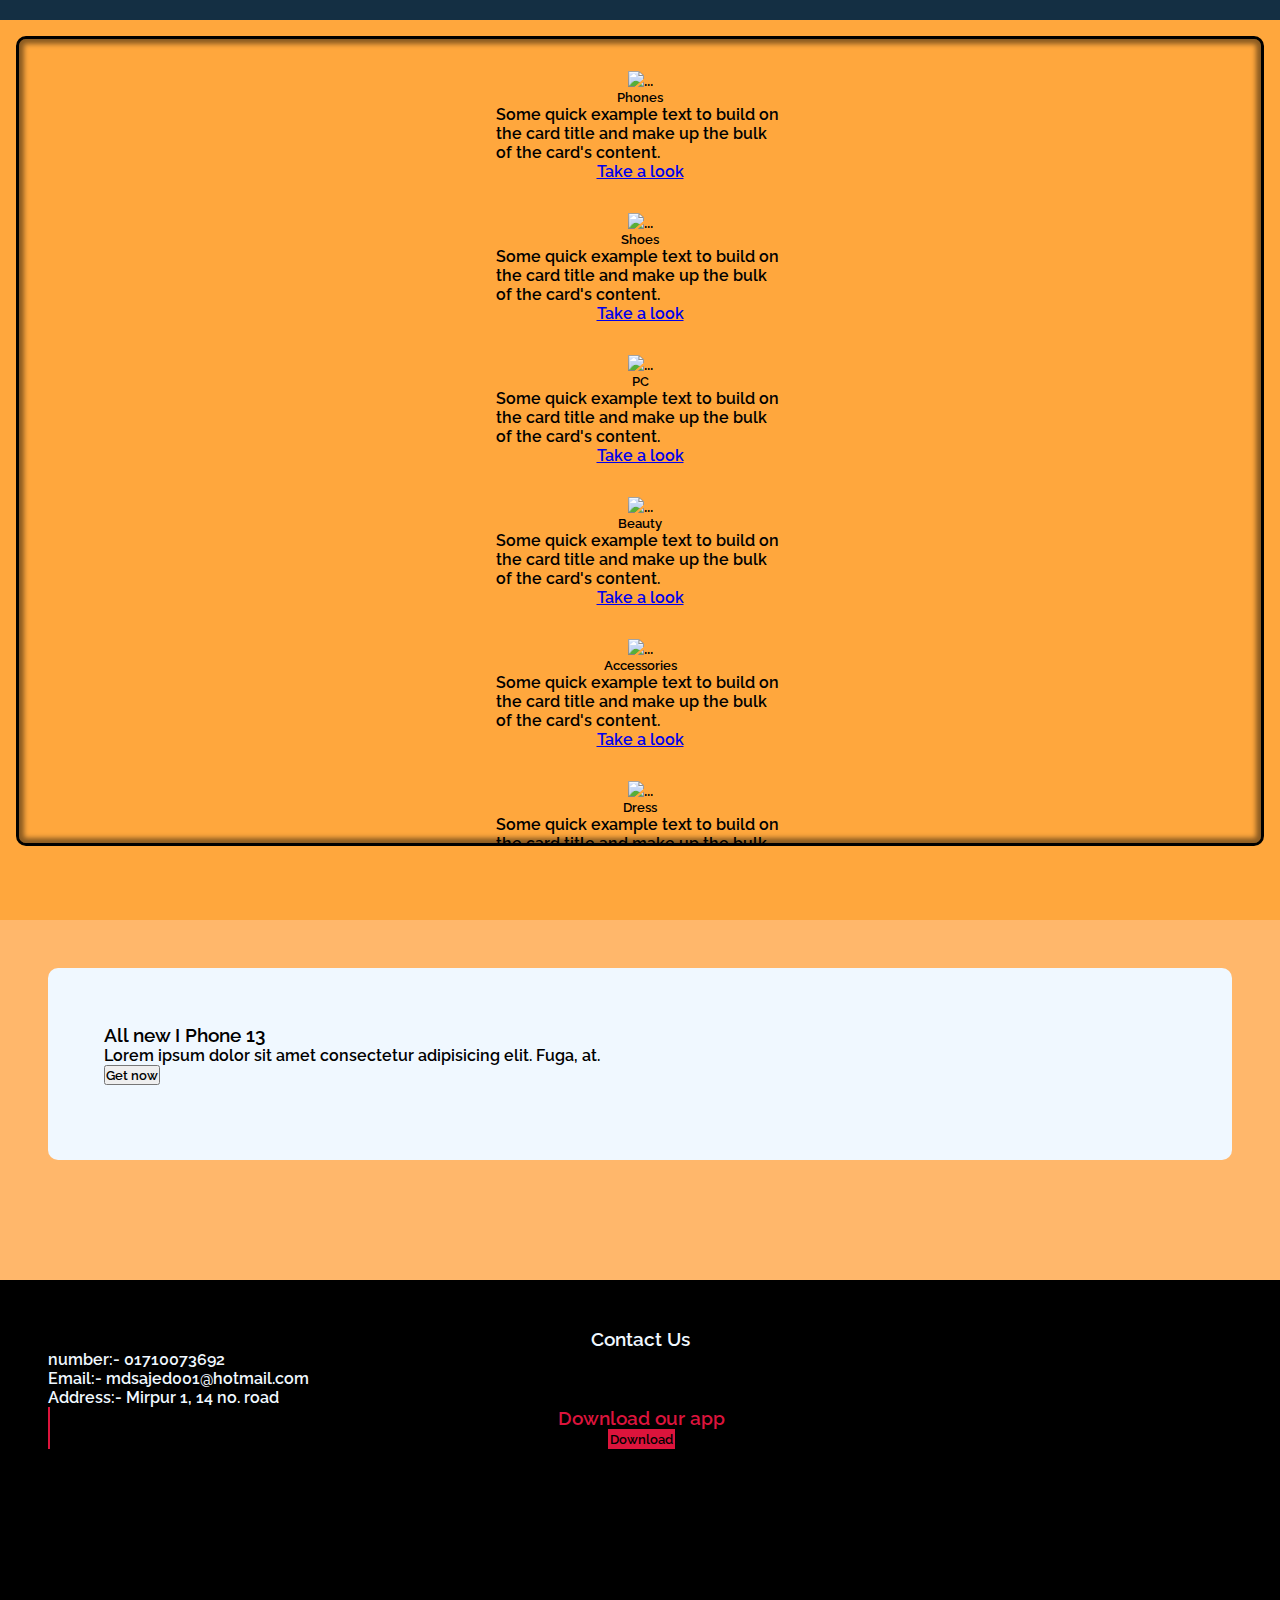
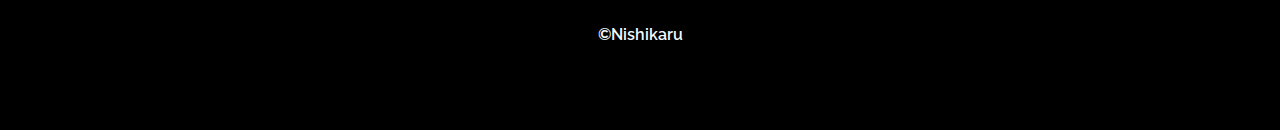
==== commit 088c4f63: "done" ====
--- a/index.html
+++ b/index.html
@@ -41,7 +41,7 @@
             <div class="cmt col-lg-6">
               <h3>  Welcome <img src="./img/bee-sticker--600x600.png" alt=""> </h3>
               <p>Lorem ipsum dolor sit amet consectetur adipisicing elit. Incidunt, ex.</p>
-              <button class=" startBtn btn btn-success mb-4">
+              <button class=" startBtn btn btn-lg btn-success mb-4">
                 Start
               </button>
             </div>
@@ -75,7 +75,7 @@
               <div class="card-body">
                 <h5 class="card-title">Phones </h5>
                 <p class="card-text">Some quick example text to build on the card title and make up the bulk of the card's content.</p>
-                <a href="#" class="btn btn-primary">Go somewhere</a>
+                <a href="#" class="btn btn-primary">Take a look</a>
               </div>
             </div>
           </div>
@@ -85,7 +85,7 @@
               <div class="card-body">
                 <h5 class="card-title">Shoes  </h5>
                 <p class="card-text">Some quick example text to build on the card title and make up the bulk of the card's content.</p>
-                <a href="#" class="btn btn-primary">Go somewhere</a>
+                <a href="#" class="btn btn-primary">Take a look</a>
               </div>
             </div>
           </div>
@@ -95,7 +95,7 @@
               <div class="card-body">
                 <h5 class="card-title">PC</h5>
                 <p class="card-text">Some quick example text to build on the card title and make up the bulk of the card's content.</p>
-                <a href="#" class="btn btn-primary">Go somewhere</a>
+                <a href="#" class="btn btn-primary">Take a look</a>
               </div>
             </div>
           </div>
@@ -106,7 +106,7 @@
               <div class="card-body">
                 <h5 class="card-title">Beauty </h5>
                 <p class="card-text">Some quick example text to build on the card title and make up the bulk of the card's content.</p>
-                <a href="#" class="btn btn-primary">Go somewhere</a>
+                <a href="#" class="btn btn-primary">Take a look</a>
               </div>
             </div>
           </div>
@@ -116,7 +116,7 @@
               <div class="card-body">
                 <h5 class="card-title">Accessories</h5>
                 <p class="card-text">Some quick example text to build on the card title and make up the bulk of the card's content.</p>
-                <a href="#" class="btn btn-primary">Go somewhere</a>
+                <a href="#" class="btn btn-primary">Take a look</a>
               </div>
             </div>
           </div>
@@ -126,7 +126,7 @@
               <div class="card-body">
                 <h5 class="card-title">Dress</h5>
                 <p class="card-text">Some quick example text to build on the card title and make up the bulk of the card's content.</p>
-                <a href="#" class="btn btn-primary">Go somewhere</a>
+                <a href="#" class="btn btn-primary">Take a look</a>
               </div>
             </div>
           </div>
@@ -137,7 +137,7 @@
               <div class="card-body">
                 <h5 class="card-title">Bags</h5>
                 <p class="card-text">Some quick example text to build on the card title and make up the bulk of the card's content.</p>
-                <a href="#" class="btn btn-primary">Go somewhere</a>
+                <a href="#" class="btn btn-primary">Take a look</a>
               </div>
             </div>
           </div>
@@ -147,7 +147,7 @@
               <div class="card-body">
                 <h5 class="card-title">Fashion </h5>
                 <p class="card-text">Some quick example text to build on the card title and make up the bulk of the card's content.</p>
-                <a href="#" class="btn btn-primary">Go somewhere</a>
+                <a href="#" class="btn btn-primary">Take a look</a>
               </div>
             </div>
           </div>
@@ -157,7 +157,7 @@
               <div class="card-body">
                 <h5 class="card-title">Food </h5>
                 <p class="card-text">Some quick example text to build on the card title and make up the bulk of the card's content.</p>
-                <a href="#" class="btn btn-primary">Go somewhere</a>
+                <a href="#" class="btn btn-primary">Take a look</a>
               </div>
             </div>
           </div>
@@ -168,7 +168,7 @@
               <div class="card-body">
                 <h5 class="card-title">Watch </h5>
                 <p class="card-text">Some quick example text to build on the card title and make up the bulk of the card's content.</p>
-                <a href="#" class="btn btn-primary">Go somewhere</a>
+                <a href="#" class="btn btn-primary">Take a look</a>
               </div>
             </div>
           </div>
@@ -178,7 +178,7 @@
               <div class="card-body">
                 <h5 class="card-title">Sunglass</h5>
                 <p class="card-text">Some quick example text to build on the card title and make up the bulk of the card's content.</p>
-                <a href="#" class="btn btn-primary">Go somewhere</a>
+                <a href="#" class="btn btn-primary">Take a look</a>
               </div>
             </div>
           </div>
@@ -188,7 +188,7 @@
               <div class="card-body">
                 <h5 class="card-title">Gadget</h5>
                 <p class="card-text">Some quick example text to build on the card title and make up the bulk of the card's content.</p>
-                <a href="#" class="btn btn-primary">Go somewhere</a>
+                <a href="#" class="btn btn-primary">Take a look</a>
               </div>
             </div>
           </div>
--- a/css/style.css
+++ b/css/style.css
@@ -8,6 +8,40 @@
   text-align: center;
   font-family: 'Raleway', sans-serif;
   font-weight: 600;
+}
+
+/* width */
+::-webkit-scrollbar {
+  width: 10px;
+}
+
+/* Track */
+::-webkit-scrollbar-track {
+  background: transparent;
+}
+
+/* Handle */
+::-webkit-scrollbar-thumb {
+  /* background: crimson; */
+  background: #febbbb;
+background: -moz-linear-gradient(top,  #febbbb 0%, #fe9090 45%, #ff5c5c 100%);
+background: -webkit-linear-gradient(top,  #febbbb 0%,#fe9090 45%,#ff5c5c 100%);
+background: linear-gradient(to bottom,  #febbbb 0%,#fe9090 45%,#ff5c5c 100%);
+filter: progid:DXImageTransform.Microsoft.gradient( startColorstr='#febbbb', endColorstr='#ff5c5c',GradientType=0 );
+
+  
+
+  border-radius: 20px;
+}
+
+/* Handle on hover */
+::-webkit-scrollbar-thumb:hover {
+  /* background: rgb(28, 153, 255); */
+  background: #f85032;
+background: -moz-linear-gradient(top,  #f85032 9%, #f16f5c 51%, #f6290c 51%, #f16f5c 51%, #f02f17 58%, #f02f17 58%, #f02f17 61%, #f02f17 67%, #e73827 100%);
+background: -webkit-linear-gradient(top,  #f85032 9%,#f16f5c 51%,#f6290c 51%,#f16f5c 51%,#f02f17 58%,#f02f17 58%,#f02f17 61%,#f02f17 67%,#e73827 100%);
+background: linear-gradient(to bottom,  #f85032 9%,#f16f5c 51%,#f6290c 51%,#f16f5c 51%,#f02f17 58%,#f02f17 58%,#f02f17 61%,#f02f17 67%,#e73827 100%);
+filter: progid:DXImageTransform.Microsoft.gradient( startColorstr='#f85032', endColorstr='#e73827',GradientType=0 );
 }
 
 /* firstlook.........................  */
@@ -19,7 +53,16 @@
 background: -webkit-radial-gradient(center, ellipse cover,  #fceabb 0%,#fccd4d 50%,#fbdf93 100%);
 background: radial-gradient(ellipse at center,  #fceabb 0%,#fccd4d 50%,#fbdf93 100%);
 filter: progid:DXImageTransform.Microsoft.gradient( startColorstr='#fceabb', endColorstr='#fbdf93',GradientType=1 );
-
+background-attachment: fixed;
+}
+.nav-item{
+  padding: 0 1em;
+  border: 2px transparent solid;
+  transition: 200ms ease-in;
+}
+.nav-item:hover{
+  border-left: 2px crimson solid;
+  border-right: 2px crimson solid;
 }
 .fa-forumbee{
   color: #fbdf93;
@@ -43,6 +86,9 @@
   font-weight: 600;
   font-size: 30px;
 }
+.navbar-brand img{
+  width: 1.5em;
+}
 .posterimg{
   height: 50vh;
   border-radius: 5px;
@@ -53,6 +99,7 @@
 .cmt img{
   width: 15%;
 }
+
 .cinput{
   height: 2.3em;
   border-radius: 3px;
@@ -63,18 +110,26 @@
   margin-top: 2cm;
 }
 .startBtn{
-  margin: 2em 0;
+  margin: 0em 0;
 }
 @media ( min-width:768px ) {
   .cfirst{
     padding-top: 30vh;
   }
+  .navbar-brand img{
+    width: 2em;
+  }
   .cmt{
     text-align: left;
   }
   .cmt h3,p {
     text-align: left;
   }
+  .cmt h3{
+    font-size: 3em;
+    font-weight: 600;
+  }
+
 }
 /* seclook......................  */
 
@@ -94,12 +149,18 @@
 .productssec{
   height: 100vh;
   background-color: #ffa73d;
-  padding: 3em;
+  padding: 1em;
 }
 .productcont{
   height: 90vh;
   overflow-y: auto;
 
+  border: 3px #000 solid;
+  border-radius: 10px;
+  padding-bottom: 2em;
+  box-shadow: 0px 0px 5px 5px rgba(0,0,0,0.46) inset;
+-webkit-box-shadow: 0px 0px 5px 5px rgba(0,0,0,0.46) inset;
+-moz-box-shadow: 0px 0px 5px 5px rgba(0,0,0,0.46) inset;
 }
 .cCards{
 
@@ -115,4 +176,76 @@
 .card{
   margin: auto;
   margin-top: 2em;
+}
+/* offersec......................  */
+
+
+.offersec{
+  background-color:#ffb76b;
+  min-height: 40vh;
+}
+.coffer{
+  padding: 3em;
+}
+.offer{
+  border-radius: 10px;
+  background-color: aliceblue;
+  text-align: left;
+}
+.offerposter{
+  height: 30vh;
+}
+@media (min-width:768px) {
+  .offerd{
+    text-align: left;
+    padding: 3.5em;
+  }
+  .offerd h3,p{
+    text-align: left;
+    /* padding: 1em 0; */
+  }
+}
+
+/* contactsec..................... */
+
+
+.contactsec{
+  min-height: 50vh;
+  background-color: black;
+  color: aliceblue;
+  padding: 3em;
+}
+.contactdiv{
+
+}
+.contactdiv li{
+  list-style: none;
+  text-align: justify;
+}
+.copydiv{
+  padding: 2em;
+}
+.appdown{
+  color: crimson;
+}
+.appdown button{
+  border: 2px crimson solid;
+  background-color: crimson;
+  font-weight: 600;
+}
+@media (min-width:768px) {
+  .contactdiv li{
+    text-align: justify;
+  }
+  .copydiv p{
+    margin-top: 9em;
+  }
+  .appdown{
+    border-left: 2px crimson solid;
+    transition: 200ms ease-in;
+  }
+  .appdown:hover{
+    border-color: #fbdf93 ;
+    color: #fbdf93;
+  }
 }